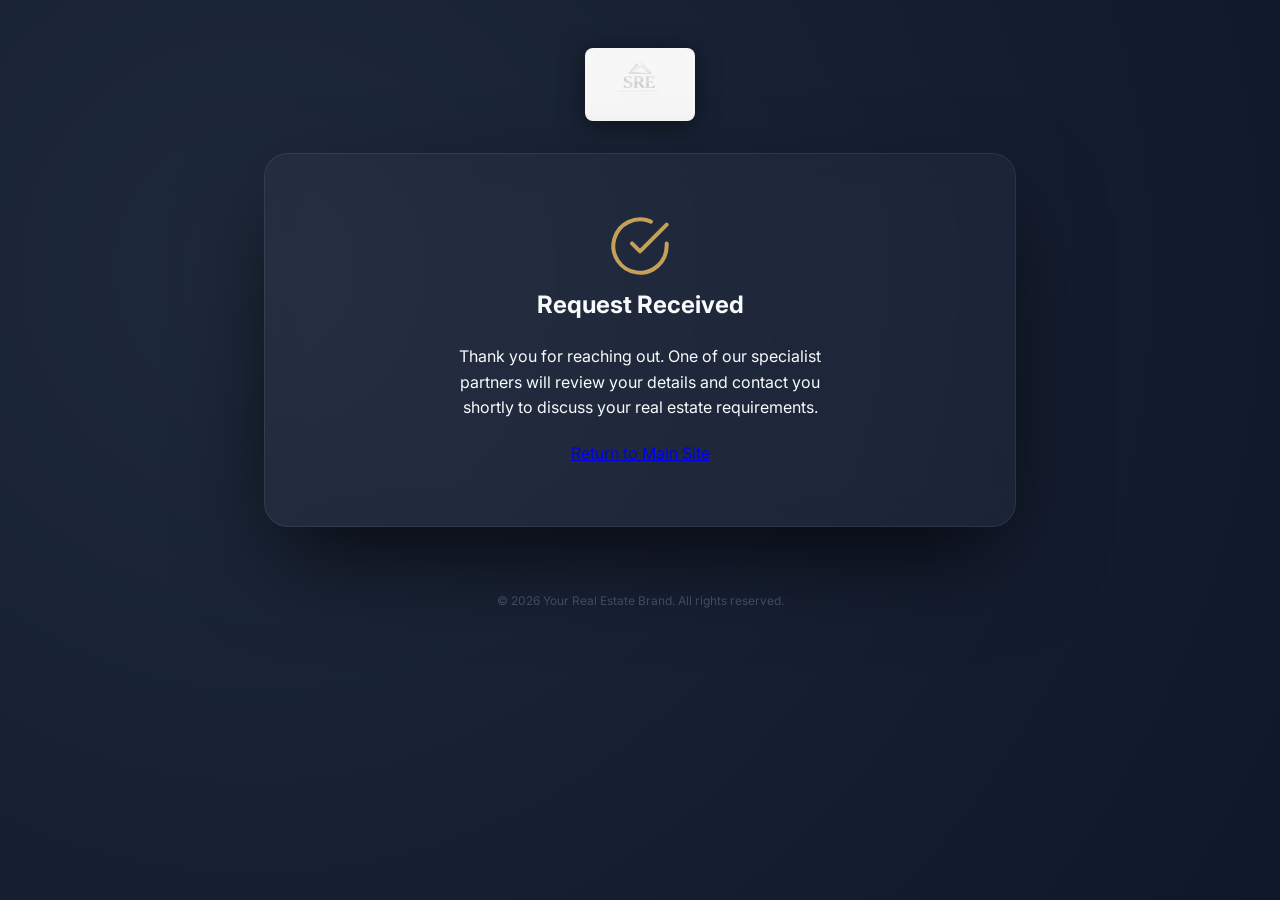
==== thank-you.html @ 1638da4b "Create thank-you.html" ====
<!DOCTYPE html>
<html lang="en">
<head>
    <meta charset="UTF-8">
    <meta name="viewport" content="width=device-width, initial-scale=1.0">
    <title>Thank You | Modern Estates</title>
    
    <link rel="icon" type="image/x-icon" href="faviconblack.ico">
    
    <link rel="stylesheet" href="style.css">
    <link href="https://fonts.googleapis.com/css2?family=Inter:wght@300;400;700&display=swap" rel="stylesheet">
</head>
<body>
    <div class="background-visual"></div>
    
    <main class="container">
        <header class="fade-in visible">
            <img src="srelogowhite.jpg" alt="Modern Estates Logo" class="brand-logo">
        </header>

        <section class="form-card fade-in visible" style="padding: 60px 20px;">
            <div class="success-icon">
                <svg width="64" height="64" viewBox="0 0 24 24" fill="none" stroke="#c5a059" stroke-width="1.5" stroke-linecap="round" stroke-linejoin="round">
                    <path d="M22 11.08V12a10 10 0 1 1-5.93-9.14"></path>
                    <polyline points="22 4 12 14.01 9 11.01"></polyline>
                </svg>
            </div>
            <h1>Request Received</h1>
            <p style="margin: 20px auto; max-width: 400px;">
                Thank you for reaching out. One of our specialist partners will review your details and contact you shortly to discuss your real estate requirements.
            </p>
            <a href="index.html" class="cta-button">Return to Main Site</a>
        </section>

        <footer>
            <p>&copy; 2026 Your Real Estate Brand. All rights reserved.</p>
        </footer>
    </main>
</body>
</html>
---- style.css ----
:root {
    --primary: #c5a059; /* Sophisticated Gold */
    --dark: #0f172a;
    --glass: rgba(255, 255, 255, 0.03);
    --text: #f8fafc;
}

* {
    margin: 0;
    padding: 0;
    box-sizing: border-box;
}

body {
    font-family: 'Inter', sans-serif;
    background-color: var(--dark);
    color: var(--text);
    line-height: 1.6;
    overflow-x: hidden;
}

/* Dynamic Background */
.background-visual {
    position: fixed;
    top: 0;
    left: 0;
    width: 100%;
    height: 100%;
    background: radial-gradient(circle at 20% 30%, #1e293b 0%, #0f172a 100%);
    z-index: -1;
}

.container {
    max-width: 800px; /* Narrower for better reading */
    margin: 0 auto;
    padding: 3rem 1.5rem;
    text-align: center;
}

/* Brand Logo Styling */
.brand-logo {
    width: 110px; /* Professional, non-intrusive size */
    height: auto;
    margin-bottom: 1.5rem;
    border-radius: 8px; /* Subtle rounding if it's a JPG */
    filter: drop-shadow(0 4px 12px rgba(0,0,0,0.5));
    transition: transform 0.3s ease;
}

.brand-logo:hover {
    transform: scale(1.05);
}

/* Typography */
header h1 {
    font-size: clamp(2rem, 7vw, 3rem);
    font-weight: 700;
    margin-bottom: 1rem;
    letter-spacing: -0.02em;
    background: linear-gradient(135deg, #ffffff 0%, var(--primary) 100%);
    -webkit-background-clip: text;
    -webkit-text-fill-color: transparent;
}

header p {
    font-size: 1.1rem;
    color: #94a3b8;
    margin-bottom: 3rem;
    max-width: 550px;
    margin-left: auto;
    margin-right: auto;
}

/* Form Card Container */
.form-card {
    background: var(--glass);
    backdrop-filter: blur(16px);
    -webkit-backdrop-filter: blur(16px);
    border: 1px solid rgba(255, 255, 255, 0.08);
    border-radius: 24px;
    padding: 5px;
    box-shadow: 0 40px 100px -20px rgba(0, 0, 0, 0.8);
    position: relative;
    overflow: hidden;
}

.form-loader {
    padding: 100px 20px;
    color: var(--primary);
    font-size: 0.8rem;
    text-transform: uppercase;
    letter-spacing: 2px;
}

/* Animation Setup */
.fade-in {
    opacity: 0;
    transform: translateY(20px);
    transition: all 0.8s ease-out;
}

.fade-in.visible {
    opacity: 1;
    transform: translateY(0);
}

footer {
    margin-top: 4rem;
    padding-bottom: 2rem;
    font-size: 0.75rem;
    color: #475569;
}

/* Mobile Adjustments */
@media (max-width: 600px) {
    .container {
        padding-top: 2rem;
    }
    .form-card {
        border-radius: 16px;
    }
}
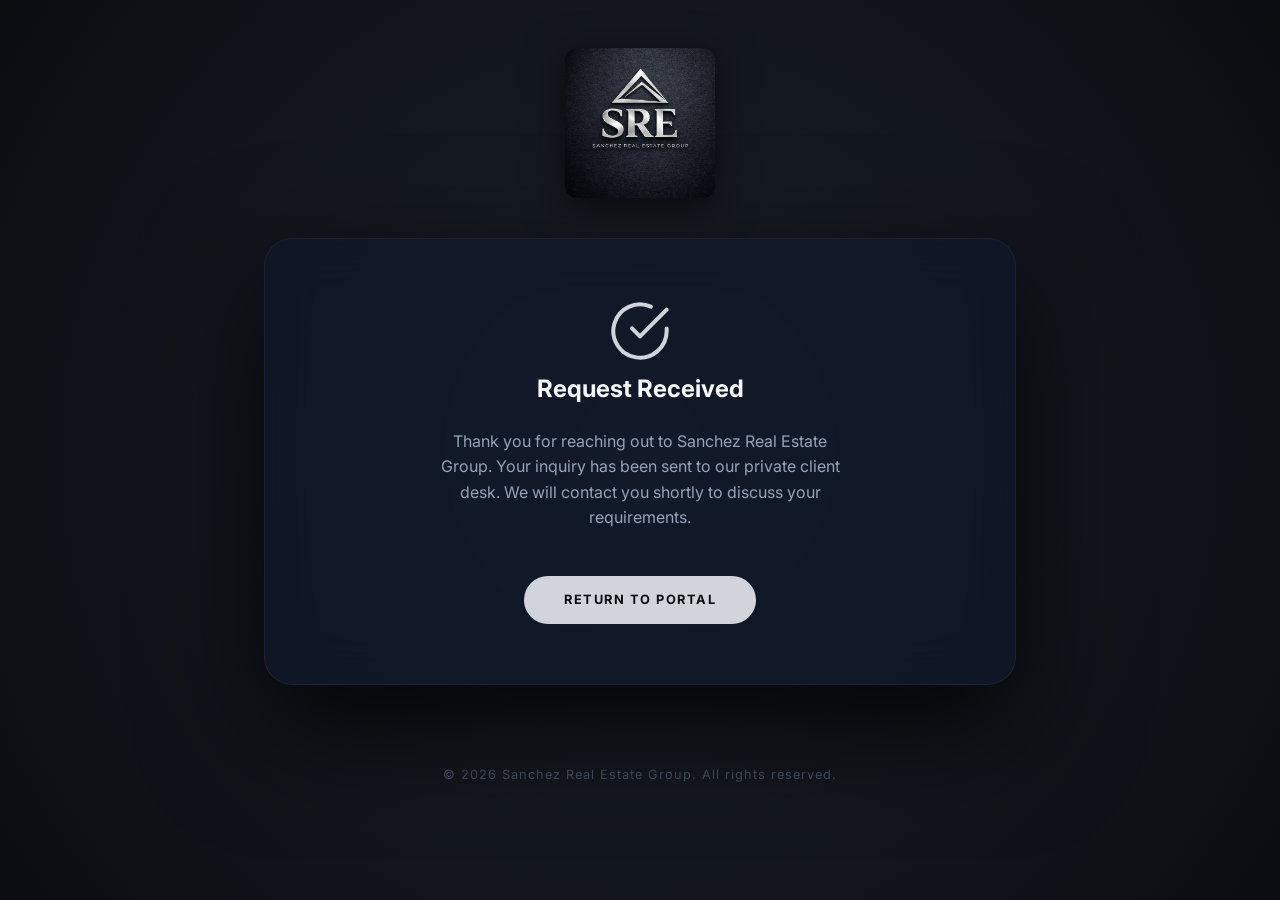
==== commit 16b52047: "Update thank-you.html" ====
--- a/thank-you.html
+++ b/thank-you.html
@@ -3,7 +3,7 @@
 <head>
     <meta charset="UTF-8">
     <meta name="viewport" content="width=device-width, initial-scale=1.0">
-    <title>Thank You | Modern Estates</title>
+    <title>Thank You | SRE Group</title>
     
     <link rel="icon" type="image/x-icon" href="faviconblack.ico">
     
@@ -15,25 +15,28 @@
     
     <main class="container">
         <header class="fade-in visible">
-            <img src="srelogowhite.jpg" alt="Modern Estates Logo" class="brand-logo">
+            <img src="srelogoblack.jpg" alt="SRE Group Logo" class="brand-logo">
         </header>
 
         <section class="form-card fade-in visible" style="padding: 60px 20px;">
             <div class="success-icon">
-                <svg width="64" height="64" viewBox="0 0 24 24" fill="none" stroke="#c5a059" stroke-width="1.5" stroke-linecap="round" stroke-linejoin="round">
+                <svg width="64" height="64" viewBox="0 0 24 24" fill="none" stroke="#d1d5db" stroke-width="1.5" stroke-linecap="round" stroke-linejoin="round">
                     <path d="M22 11.08V12a10 10 0 1 1-5.93-9.14"></path>
                     <polyline points="22 4 12 14.01 9 11.01"></polyline>
                 </svg>
             </div>
+            
             <h1>Request Received</h1>
-            <p style="margin: 20px auto; max-width: 400px;">
-                Thank you for reaching out. One of our specialist partners will review your details and contact you shortly to discuss your real estate requirements.
+            
+            <p style="margin: 20px auto; max-width: 420px; color: #94a3b8;">
+                Thank you for reaching out to Sanchez Real Estate Group. Your inquiry has been sent to our private client desk. We will contact you shortly to discuss your requirements.
             </p>
-            <a href="index.html" class="cta-button">Return to Main Site</a>
+            
+            <a href="index.html" class="cta-button">Return to Portal</a>
         </section>
 
         <footer>
-            <p>&copy; 2026 Your Real Estate Brand. All rights reserved.</p>
+            <p>&copy; 2026 Sanchez Real Estate Group. All rights reserved.</p>
         </footer>
     </main>
 </body>
--- a/style.css
+++ b/style.css
@@ -1,8 +1,10 @@
 :root {
-    --primary: #c5a059; /* Sophisticated Gold */
-    --dark: #0f172a;
-    --glass: rgba(255, 255, 255, 0.03);
-    --text: #f8fafc;
+    --primary-metallic: #d1d5db; /* Silver/Platinum match for SRE logo */
+    --dark-base: #0a0c10;
+    --dark-spotlight: #1c232d;
+    --glass: rgba(15, 23, 42, 0.7);
+    --text-main: #f8fafc;
+    --text-muted: #94a3b8;
 }
 
 * {
@@ -13,90 +15,105 @@
 
 body {
     font-family: 'Inter', sans-serif;
-    background-color: var(--dark);
-    color: var(--text);
+    background-color: var(--dark-base);
+    color: var(--text-main);
     line-height: 1.6;
     overflow-x: hidden;
 }
 
-/* Dynamic Background */
+/* Texture Background with Spotlight */
 .background-visual {
     position: fixed;
     top: 0;
     left: 0;
     width: 100%;
     height: 100%;
-    background: radial-gradient(circle at 20% 30%, #1e293b 0%, #0f172a 100%);
+    background: radial-gradient(circle at center, var(--dark-spotlight) 0%, var(--dark-base) 100%);
     z-index: -1;
 }
 
+/* Subtle Carbon/Leather Texture Overlay */
+.background-visual::before {
+    content: "";
+    position: absolute;
+    top: 0;
+    left: 0;
+    width: 100%;
+    height: 100%;
+    opacity: 0.15; /* Adjusted for subtle elegance */
+    pointer-events: none;
+    background-image: url("https://www.transparenttextures.com/patterns/carbon-fibre.png");
+}
+
 .container {
-    max-width: 800px; /* Narrower for better reading */
+    max-width: 800px;
     margin: 0 auto;
     padding: 3rem 1.5rem;
     text-align: center;
 }
 
-/* Brand Logo Styling */
+/* Logo Styling as a Premium Plaque */
 .brand-logo {
-    width: 110px; /* Professional, non-intrusive size */
+    width: 150px;
     height: auto;
-    margin-bottom: 1.5rem;
-    border-radius: 8px; /* Subtle rounding if it's a JPG */
-    filter: drop-shadow(0 4px 12px rgba(0,0,0,0.5));
-    transition: transform 0.3s ease;
+    margin-bottom: 2rem;
+    border-radius: 12px;
+    box-shadow: 0 10px 40px rgba(0, 0, 0, 0.6);
+    transition: transform 0.4s ease;
 }
 
 .brand-logo:hover {
-    transform: scale(1.05);
+    transform: translateY(-5px);
 }
 
 /* Typography */
 header h1 {
-    font-size: clamp(2rem, 7vw, 3rem);
+    font-size: clamp(2rem, 8vw, 3.2rem);
     font-weight: 700;
-    margin-bottom: 1rem;
-    letter-spacing: -0.02em;
-    background: linear-gradient(135deg, #ffffff 0%, var(--primary) 100%);
+    margin-bottom: 1.2rem;
+    letter-spacing: -0.03em;
+    /* Metallic Silver Gradient for Text */
+    background: linear-gradient(135deg, #ffffff 0%, var(--primary-metallic) 100%);
     -webkit-background-clip: text;
     -webkit-text-fill-color: transparent;
 }
 
 header p {
     font-size: 1.1rem;
-    color: #94a3b8;
-    margin-bottom: 3rem;
-    max-width: 550px;
+    color: var(--text-muted);
+    margin-bottom: 3.5rem;
+    max-width: 600px;
     margin-left: auto;
     margin-right: auto;
 }
 
-/* Form Card Container */
+/* Form Card (Glassmorphism) */
 .form-card {
     background: var(--glass);
-    backdrop-filter: blur(16px);
-    -webkit-backdrop-filter: blur(16px);
-    border: 1px solid rgba(255, 255, 255, 0.08);
-    border-radius: 24px;
-    padding: 5px;
-    box-shadow: 0 40px 100px -20px rgba(0, 0, 0, 0.8);
+    backdrop-filter: blur(25px);
+    -webkit-backdrop-filter: blur(25px);
+    border: 1px solid rgba(255, 255, 255, 0.05);
+    border-radius: 28px;
+    padding: 6px;
+    box-shadow: 0 40px 120px rgba(0, 0, 0, 0.9);
     position: relative;
     overflow: hidden;
 }
 
 .form-loader {
-    padding: 100px 20px;
-    color: var(--primary);
+    padding: 120px 20px;
+    color: var(--primary-metallic);
     font-size: 0.8rem;
     text-transform: uppercase;
-    letter-spacing: 2px;
+    letter-spacing: 3px;
+    font-weight: 700;
 }
 
-/* Animation Setup */
+/* Animations */
 .fade-in {
     opacity: 0;
-    transform: translateY(20px);
-    transition: all 0.8s ease-out;
+    transform: translateY(30px);
+    transition: all 1s cubic-bezier(0.22, 1, 0.36, 1);
 }
 
 .fade-in.visible {
@@ -105,18 +122,36 @@
 }
 
 footer {
-    margin-top: 4rem;
-    padding-bottom: 2rem;
-    font-size: 0.75rem;
+    margin-top: 5rem;
+    padding-bottom: 3rem;
+    font-size: 0.8rem;
     color: #475569;
+    letter-spacing: 1px;
 }
 
-/* Mobile Adjustments */
+/* Success Elements for Thank You Page */
+.cta-button {
+    display: inline-block;
+    margin-top: 25px;
+    padding: 14px 40px;
+    background: var(--primary-metallic);
+    color: var(--dark-base);
+    text-decoration: none;
+    font-weight: 700;
+    border-radius: 50px;
+    transition: all 0.3s ease;
+    text-transform: uppercase;
+    font-size: 0.8rem;
+    letter-spacing: 1.5px;
+}
+
+.cta-button:hover {
+    transform: translateY(-3px);
+    box-shadow: 0 10px 25px rgba(209, 213, 219, 0.3);
+    background: #ffffff;
+}
+
 @media (max-width: 600px) {
-    .container {
-        padding-top: 2rem;
-    }
-    .form-card {
-        border-radius: 16px;
-    }
+    .container { padding-top: 2rem; }
+    header p { margin-bottom: 2.5rem; }
 }
